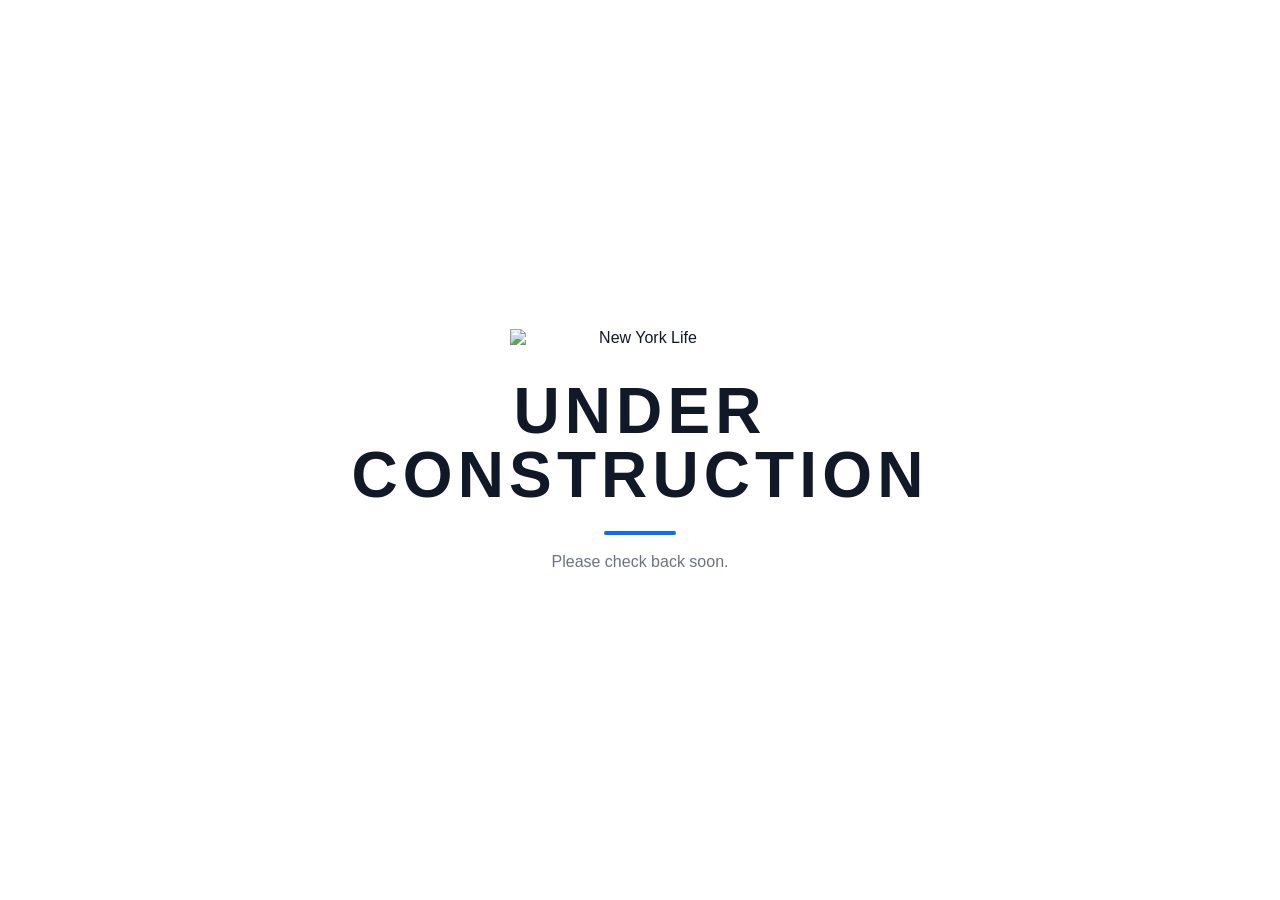
==== index.html @ 52752fb8 "Refactored name for websites index file.  Added new index file for construction landing page" ====
<!DOCTYPE html>
<html lang="en">
<head>
  <meta charset="UTF-8" />
  <meta name="viewport" content="width=device-width, initial-scale=1.0" />
  <meta name="robots" content="noindex, nofollow" />
  <title>Under Construction</title>
  <link rel="icon" type="image/svg+xml" href="favicon.svg" />
  <style>
    :root {
      --nyl-blue: #0a6cff;
      --text: #111827;
      --muted: #6b7280;
      --bg: #ffffff;
    }

    * {
      box-sizing: border-box;
    }

    html,
    body {
      width: 100%;
      min-height: 100%;
      margin: 0;
    }

    body {
      min-height: 100vh;
      display: grid;
      place-items: center;
      background: var(--bg);
      color: var(--text);
      font-family: Arial, Helvetica, sans-serif;
    }

    main {
      width: min(92vw, 640px);
      padding: 48px 24px;
      text-align: center;
    }

    .logo {
      display: block;
      width: min(260px, 72vw);
      height: auto;
      margin: 0 auto 32px;
    }

    h1 {
      margin: 0;
      font-size: clamp(2rem, 7vw, 4rem);
      line-height: 1;
      letter-spacing: 0.08em;
      font-weight: 700;
      text-transform: uppercase;
    }

    .line {
      width: 72px;
      height: 4px;
      margin: 24px auto 0;
      border-radius: 999px;
      background: var(--nyl-blue);
    }

    p {
      margin: 18px 0 0;
      color: var(--muted);
      font-size: 1rem;
    }
  </style>
</head>
<body>
<main>
  <img class="logo" src="logo.svg" alt="New York Life" />
  <h1>Under Construction</h1>
  <div class="line" aria-hidden="true"></div>
  <p>Please check back soon.</p>
</main>
</body>
</html>
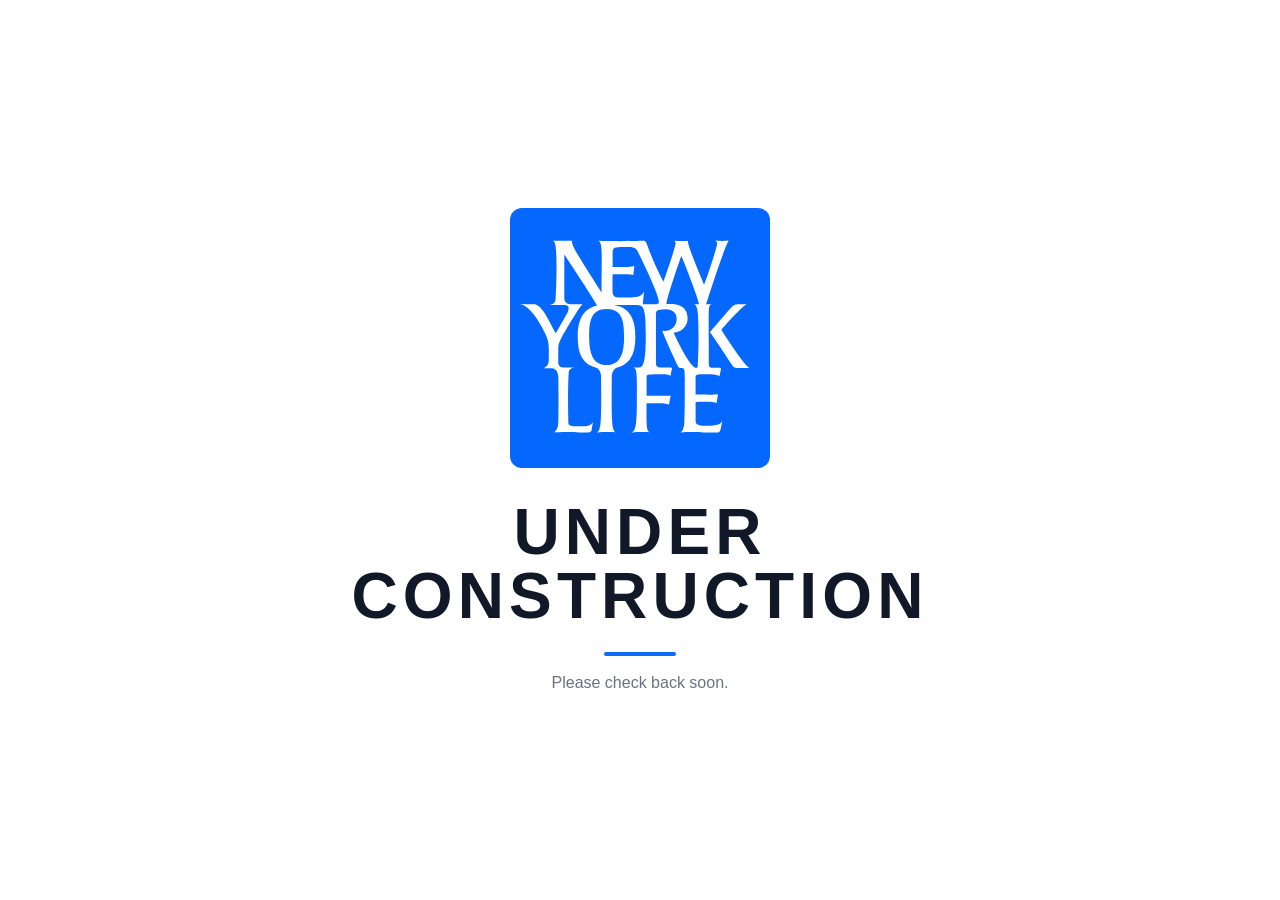
==== commit ab06d2ab: "Added logo images" ====
--- a/index.html
+++ b/index.html
@@ -5,7 +5,7 @@
   <meta name="viewport" content="width=device-width, initial-scale=1.0" />
   <meta name="robots" content="noindex, nofollow" />
   <title>Under Construction</title>
-  <link rel="icon" type="image/svg+xml" href="favicon.svg" />
+  <link rel="icon" type="image/svg+xml" href="images/favicon.svg" />
   <style>
     :root {
       --nyl-blue: #0a6cff;
@@ -73,7 +73,7 @@
 </head>
 <body>
 <main>
-  <img class="logo" src="logo.svg" alt="New York Life" />
+  <img class="logo" src="images/logo.svg" alt="New York Life" />
   <h1>Under Construction</h1>
   <div class="line" aria-hidden="true"></div>
   <p>Please check back soon.</p>
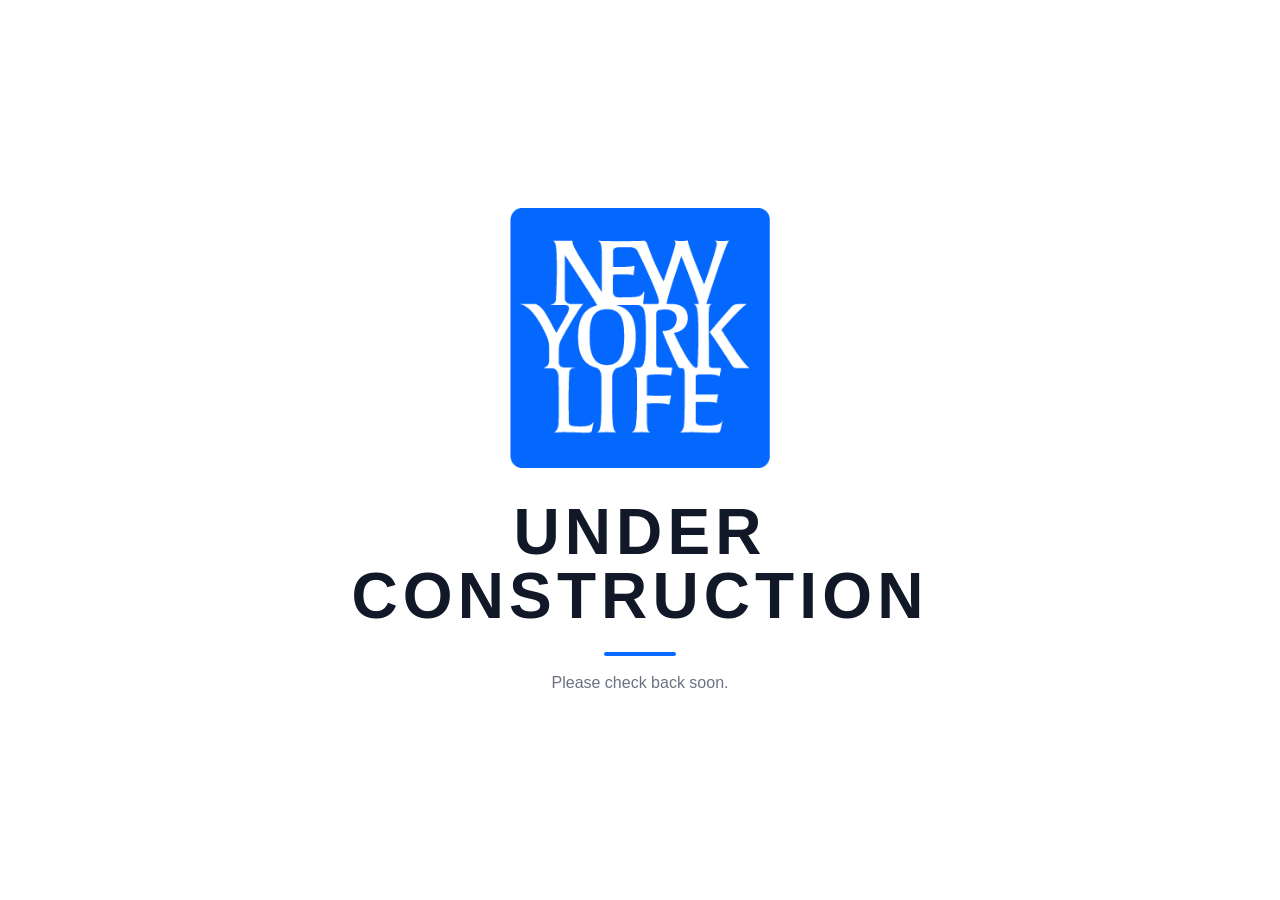
==== commit a5d37cdc: "fixed logo image" ====
--- a/index.html
+++ b/index.html
@@ -73,7 +73,7 @@
 </head>
 <body>
 <main>
-  <img class="logo" src="images/logo.svg" alt="New York Life" />
+  <img class="logo" src="images/logo.png" alt="New York Life" />
   <h1>Under Construction</h1>
   <div class="line" aria-hidden="true"></div>
   <p>Please check back soon.</p>
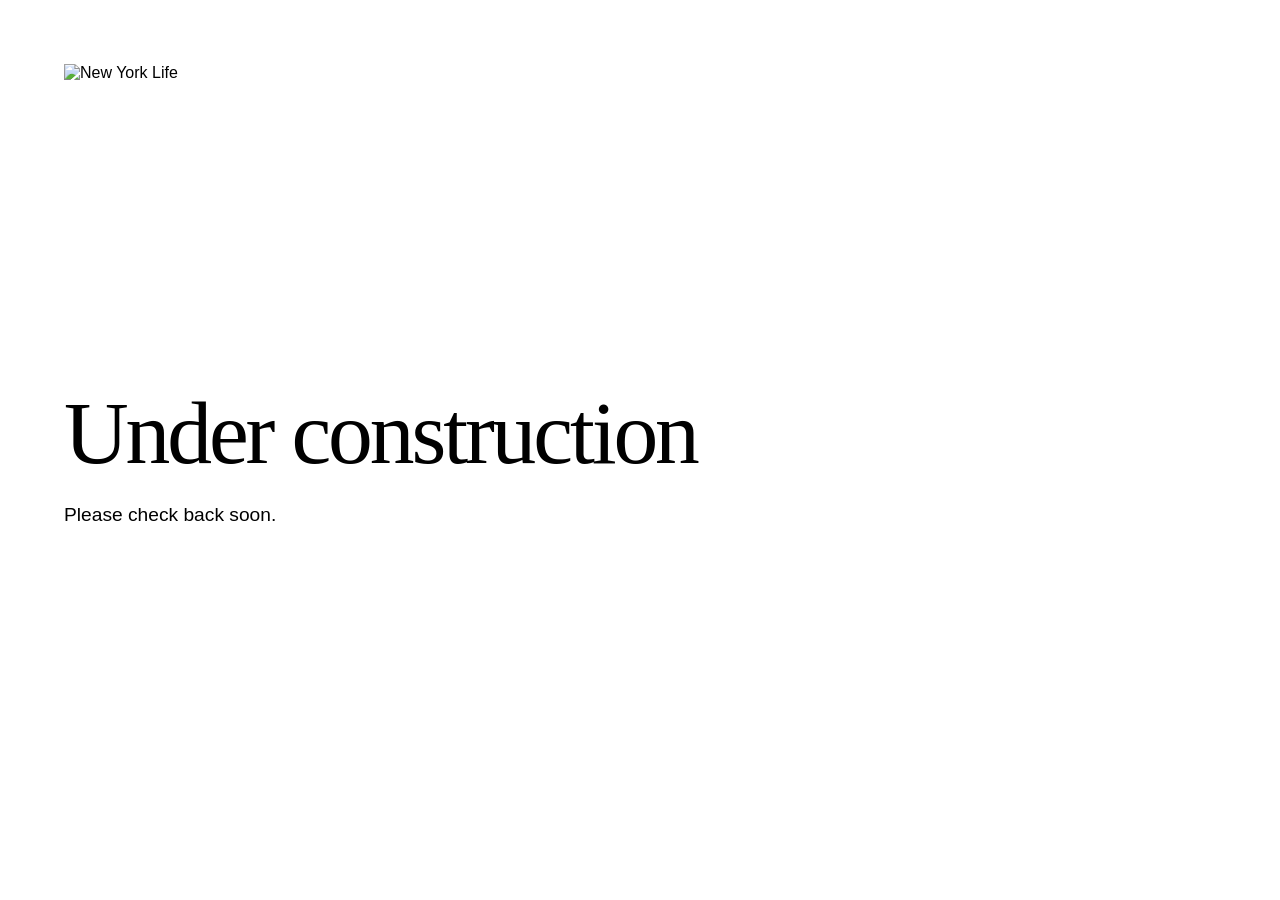
==== commit 33a016e8: "Updated to make guidelines" ====
--- a/index.html
+++ b/index.html
@@ -4,14 +4,14 @@
   <meta charset="UTF-8" />
   <meta name="viewport" content="width=device-width, initial-scale=1.0" />
   <meta name="robots" content="noindex, nofollow" />
-  <title>Under Construction</title>
-  <link rel="icon" type="image/svg+xml" href="images/favicon.svg" />
+  <meta name="theme-color" content="#0468FF" />
+  <title>Under construction | New York Life</title>
+  <link rel="icon" type="image/svg+xml" href="favicon.svg" />
   <style>
     :root {
-      --nyl-blue: #0a6cff;
-      --text: #111827;
-      --muted: #6b7280;
-      --bg: #ffffff;
+      --nyl-blue: #0468FF;
+      --text: #000000;
+      --background: #FFFFFF;
     }
 
     * {
@@ -27,56 +27,82 @@
 
     body {
       min-height: 100vh;
-      display: grid;
-      place-items: center;
-      background: var(--bg);
+      background: var(--background);
       color: var(--text);
       font-family: Arial, Helvetica, sans-serif;
     }
 
-    main {
-      width: min(92vw, 640px);
-      padding: 48px 24px;
-      text-align: center;
+    .page {
+      min-height: 100vh;
+      display: flex;
+      flex-direction: column;
+      padding: clamp(32px, 5vw, 72px);
+    }
+
+    .brand {
+      align-self: flex-start;
     }
 
     .logo {
       display: block;
-      width: min(260px, 72vw);
+      width: 9vmax;
+      min-width: 72px;
+      max-width: 150px;
       height: auto;
-      margin: 0 auto 32px;
+    }
+
+    main {
+      flex: 1;
+      display: flex;
+      flex-direction: column;
+      justify-content: center;
+      max-width: 760px;
+      padding: clamp(48px, 8vh, 112px) 0;
     }
 
     h1 {
       margin: 0;
-      font-size: clamp(2rem, 7vw, 4rem);
-      line-height: 1;
-      letter-spacing: 0.08em;
-      font-weight: 700;
-      text-transform: uppercase;
-    }
-
-    .line {
-      width: 72px;
-      height: 4px;
-      margin: 24px auto 0;
-      border-radius: 999px;
-      background: var(--nyl-blue);
+      font-family: Georgia, "Times New Roman", serif;
+      font-size: clamp(2.75rem, 7vw, 6rem);
+      font-weight: 400;
+      line-height: 0.98;
+      letter-spacing: -0.035em;
     }
 
     p {
-      margin: 18px 0 0;
-      color: var(--muted);
-      font-size: 1rem;
+      margin: 24px 0 0;
+      max-width: 36rem;
+      font-size: clamp(1rem, 1.5vw, 1.25rem);
+      line-height: 1.5;
+    }
+
+    @media (max-width: 640px) {
+      .page {
+        padding: 32px 24px;
+      }
+
+      .logo {
+        width: 18vw;
+        min-width: 72px;
+        max-width: 96px;
+      }
+
+      main {
+        padding: 64px 0 96px;
+      }
     }
   </style>
 </head>
 <body>
-<main>
-  <img class="logo" src="images/logo.png" alt="New York Life" />
-  <h1>Under Construction</h1>
-  <div class="line" aria-hidden="true"></div>
-  <p>Please check back soon.</p>
-</main>
+<div class="page">
+  <header class="brand" aria-label="New York Life">
+    <img class="logo" src="logo.svg" alt="New York Life" />
+  </header>
+
+  <main>
+    <h1>Under construction</h1>
+    <p>Please check back soon.</p>
+  </main>
+</div>
 </body>
 </html>
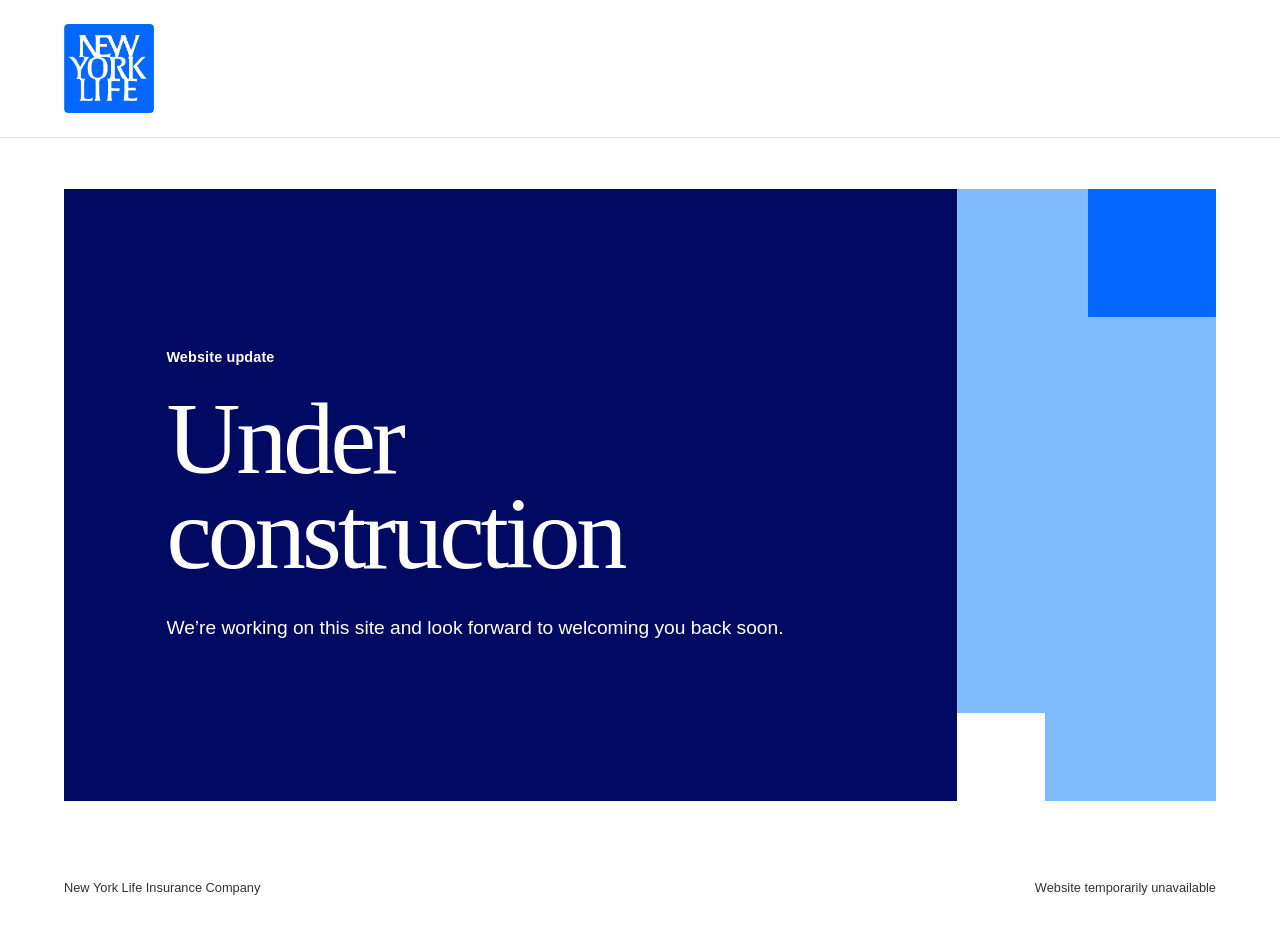
==== commit aa49c57e: "Updated to look more official" ====
--- a/index.html
+++ b/index.html
@@ -6,20 +6,20 @@
   <meta name="robots" content="noindex, nofollow" />
   <meta name="theme-color" content="#0468FF" />
   <title>Under construction | New York Life</title>
-  <link rel="icon" type="image/svg+xml" href="favicon.svg" />
+  <link rel="icon" type="image/svg+xml" href="images/favicon.svg" />
   <style>
     :root {
       --nyl-blue: #0468FF;
-      --text: #000000;
-      --background: #FFFFFF;
-    }
-
-    * {
-      box-sizing: border-box;
-    }
-
-    html,
-    body {
+      --nyl-dark-blue: #000A62;
+      --nyl-light-blue: #80BAFF;
+      --white: #FFFFFF;
+      --black: #000000;
+      --light-gray: #E3E0DD;
+    }
+
+    * { box-sizing: border-box; }
+
+    html, body {
       width: 100%;
       min-height: 100%;
       margin: 0;
@@ -27,82 +27,183 @@
 
     body {
       min-height: 100vh;
-      background: var(--background);
-      color: var(--text);
+      background: var(--white);
+      color: var(--black);
       font-family: Arial, Helvetica, sans-serif;
-    }
-
-    .page {
+      -webkit-font-smoothing: antialiased;
+    }
+
+    .site-shell {
       min-height: 100vh;
-      display: flex;
-      flex-direction: column;
-      padding: clamp(32px, 5vw, 72px);
-    }
-
-    .brand {
-      align-self: flex-start;
+      display: grid;
+      grid-template-rows: auto 1fr auto;
+    }
+
+    .site-header {
+      display: flex;
+      align-items: center;
+      min-height: 112px;
+      padding: 24px clamp(24px, 5vw, 72px);
+      background: var(--white);
+      border-bottom: 1px solid var(--light-gray);
     }
 
     .logo {
       display: block;
-      width: 9vmax;
-      min-width: 72px;
-      max-width: 150px;
+      width: clamp(72px, 7vw, 96px);
       height: auto;
     }
 
-    main {
-      flex: 1;
+    .hero-wrap {
+      display: flex;
+      align-items: stretch;
+      padding: clamp(24px, 4vw, 56px) clamp(24px, 5vw, 72px) clamp(40px, 6vw, 80px);
+    }
+
+    .hero {
+      position: relative;
+      width: 100%;
+      min-height: min(640px, 68vh);
+      display: grid;
+      grid-template-columns: minmax(0, 1.55fr) minmax(220px, 0.45fr);
+      overflow: hidden;
+      background: var(--nyl-dark-blue);
+    }
+
+    .hero-copy {
       display: flex;
       flex-direction: column;
       justify-content: center;
-      max-width: 760px;
-      padding: clamp(48px, 8vh, 112px) 0;
+      padding: clamp(48px, 8vw, 112px);
+      color: var(--white);
+    }
+
+    .eyebrow {
+      margin: 0 0 24px;
+      font-size: 0.9rem;
+      font-weight: 700;
+      line-height: 1.3;
+      letter-spacing: 0.01em;
     }
 
     h1 {
+      max-width: 780px;
       margin: 0;
       font-family: Georgia, "Times New Roman", serif;
-      font-size: clamp(2.75rem, 7vw, 6rem);
+      font-size: clamp(3.3rem, 8vw, 7.4rem);
       font-weight: 400;
-      line-height: 0.98;
-      letter-spacing: -0.035em;
-    }
-
-    p {
-      margin: 24px 0 0;
-      max-width: 36rem;
-      font-size: clamp(1rem, 1.5vw, 1.25rem);
+      line-height: 0.93;
+      letter-spacing: -0.04em;
+    }
+
+    .message {
+      max-width: 620px;
+      margin: 32px 0 0;
+      font-size: clamp(1.05rem, 1.5vw, 1.3rem);
+      line-height: 1.55;
+    }
+
+    .accent {
+      position: relative;
+      background: var(--nyl-light-blue);
+      overflow: hidden;
+    }
+
+    .accent::before {
+      content: "";
+      position: absolute;
+      width: 190px;
+      height: 190px;
+      right: -62px;
+      top: -62px;
+      background: var(--nyl-blue);
+    }
+
+    .accent::after {
+      content: "";
+      position: absolute;
+      width: 130px;
+      height: 130px;
+      left: -42px;
+      bottom: -42px;
+      background: var(--white);
+    }
+
+    .site-footer {
+      display: flex;
+      justify-content: space-between;
+      gap: 24px;
+      padding: 0 clamp(24px, 5vw, 72px) 28px;
+      color: #333333;
+      font-size: 0.8rem;
       line-height: 1.5;
     }
 
-    @media (max-width: 640px) {
-      .page {
-        padding: 32px 24px;
-      }
-
-      .logo {
-        width: 18vw;
-        min-width: 72px;
-        max-width: 96px;
-      }
-
-      main {
-        padding: 64px 0 96px;
+    @media (max-width: 760px) {
+      .site-header {
+        min-height: 96px;
+      }
+
+      .hero-wrap {
+        padding-top: 24px;
+      }
+
+      .hero {
+        min-height: 600px;
+        grid-template-columns: 1fr;
+        grid-template-rows: 1fr 118px;
+      }
+
+      .hero-copy {
+        padding: 56px 32px 64px;
+      }
+
+      h1 {
+        font-size: clamp(3.3rem, 16vw, 5rem);
+      }
+
+      .accent::before {
+        width: 130px;
+        height: 130px;
+        right: -40px;
+        top: -40px;
+      }
+
+      .accent::after {
+        width: 92px;
+        height: 92px;
+        left: -30px;
+        bottom: -30px;
+      }
+
+      .site-footer {
+        flex-direction: column;
+        gap: 6px;
       }
     }
   </style>
 </head>
 <body>
-<div class="page">
-  <header class="brand" aria-label="New York Life">
-    <img class="logo" src="logo.svg" alt="New York Life" />
+<div class="site-shell">
+  <header class="site-header" aria-label="New York Life">
+    <img class="logo" src="images/logo.png" alt="New York Life" />
   </header>
 
-  <main>
-    <h1>Under construction</h1>
-    <p>Please check back soon.</p>
+  <main class="hero-wrap">
+    <section class="hero" aria-labelledby="page-title">
+      <div class="hero-copy">
+        <p class="eyebrow">Website update</p>
+        <h1 id="page-title">Under construction</h1>
+        <p class="message">We’re working on this site and look forward to welcoming you back soon.</p>
+      </div>
+      <div class="accent" aria-hidden="true"></div>
+    </section>
   </main>
+
+  <footer class="site-footer">
+    <span>New York Life Insurance Company</span>
+    <span>Website temporarily unavailable</span>
+  </footer>
 </div>
 </body>
 </html>
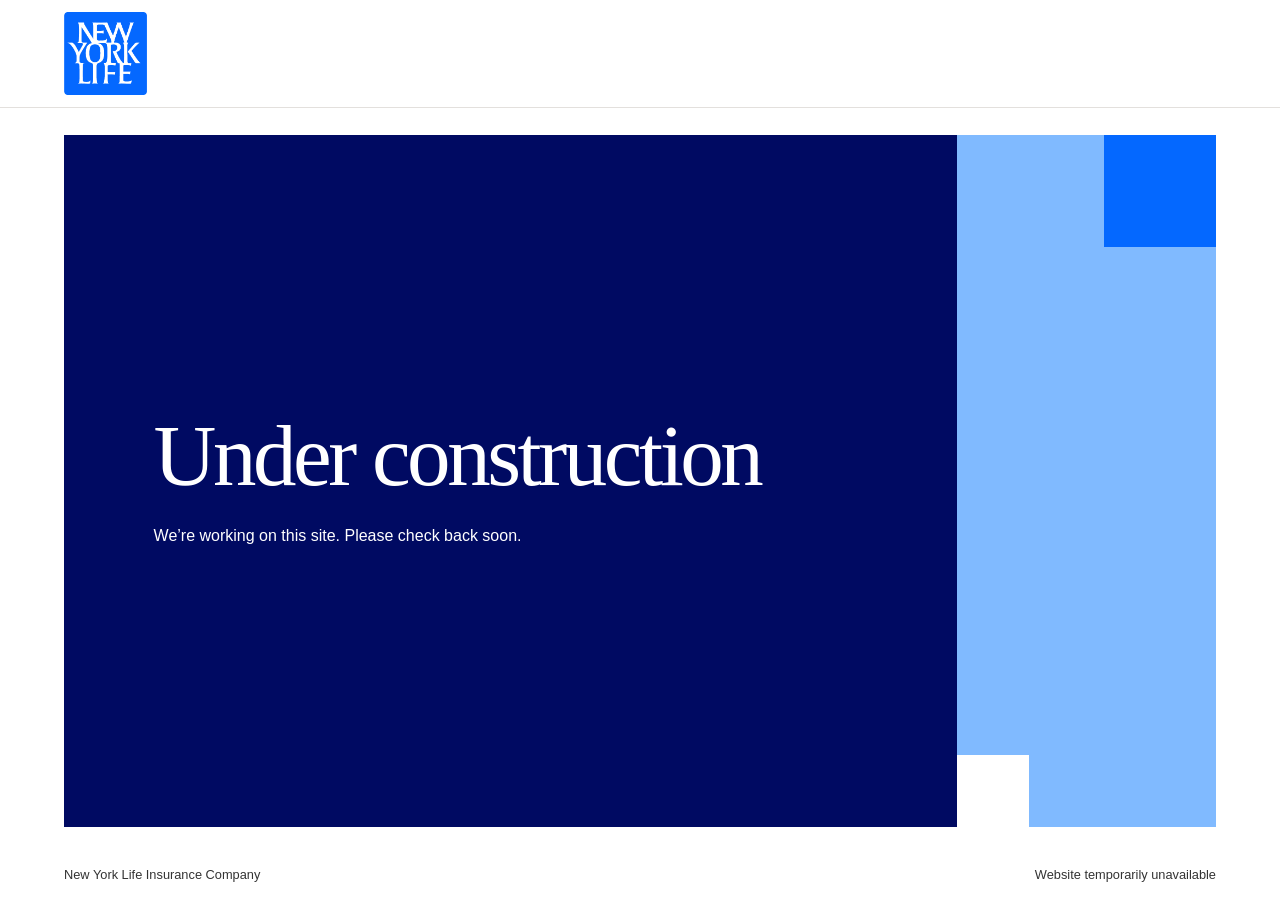
==== commit b4109dbd: "Updated text. Fixing sizing to fit screen" ====
--- a/index.html
+++ b/index.html
@@ -21,12 +21,13 @@
 
     html, body {
       width: 100%;
-      min-height: 100%;
+      height: 100%;
       margin: 0;
     }
 
     body {
       min-height: 100vh;
+      min-height: 100dvh;
       background: var(--white);
       color: var(--black);
       font-family: Arial, Helvetica, sans-serif;
@@ -34,36 +35,41 @@
     }
 
     .site-shell {
-      min-height: 100vh;
+      height: 100vh;
+      height: 100dvh;
+      min-height: 620px;
       display: grid;
-      grid-template-rows: auto 1fr auto;
+      grid-template-rows: auto minmax(0, 1fr) auto;
+      overflow: hidden;
     }
 
     .site-header {
       display: flex;
       align-items: center;
-      min-height: 112px;
-      padding: 24px clamp(24px, 5vw, 72px);
+      height: clamp(86px, 12vh, 112px);
+      padding: 18px clamp(24px, 5vw, 72px);
       background: var(--white);
       border-bottom: 1px solid var(--light-gray);
+      flex-shrink: 0;
     }
 
     .logo {
       display: block;
-      width: clamp(72px, 7vw, 96px);
+      width: clamp(70px, 6.5vw, 92px);
       height: auto;
     }
 
     .hero-wrap {
-      display: flex;
-      align-items: stretch;
-      padding: clamp(24px, 4vw, 56px) clamp(24px, 5vw, 72px) clamp(40px, 6vw, 80px);
+      min-height: 0;
+      display: flex;
+      padding: clamp(20px, 3vh, 36px) clamp(24px, 5vw, 72px);
     }
 
     .hero {
       position: relative;
       width: 100%;
-      min-height: min(640px, 68vh);
+      height: 100%;
+      min-height: 0;
       display: grid;
       grid-template-columns: minmax(0, 1.55fr) minmax(220px, 0.45fr);
       overflow: hidden;
@@ -71,36 +77,29 @@
     }
 
     .hero-copy {
+      min-width: 0;
       display: flex;
       flex-direction: column;
       justify-content: center;
-      padding: clamp(48px, 8vw, 112px);
+      padding: clamp(38px, 7vh, 76px) clamp(42px, 7vw, 112px);
       color: var(--white);
-    }
-
-    .eyebrow {
-      margin: 0 0 24px;
-      font-size: 0.9rem;
-      font-weight: 700;
-      line-height: 1.3;
-      letter-spacing: 0.01em;
     }
 
     h1 {
       max-width: 780px;
       margin: 0;
       font-family: Georgia, "Times New Roman", serif;
-      font-size: clamp(3.3rem, 8vw, 7.4rem);
+      font-size: clamp(3.4rem, 6.8vw, 6.8rem);
       font-weight: 400;
-      line-height: 0.93;
+      line-height: 0.96;
       letter-spacing: -0.04em;
     }
 
     .message {
       max-width: 620px;
-      margin: 32px 0 0;
-      font-size: clamp(1.05rem, 1.5vw, 1.3rem);
-      line-height: 1.55;
+      margin: clamp(22px, 3vh, 32px) 0 0;
+      font-size: clamp(1rem, 1.25vw, 1.25rem);
+      line-height: 1.5;
     }
 
     .accent {
@@ -112,73 +111,85 @@
     .accent::before {
       content: "";
       position: absolute;
-      width: 190px;
-      height: 190px;
-      right: -62px;
-      top: -62px;
+      width: clamp(130px, 12vw, 190px);
+      aspect-ratio: 1;
+      right: -42px;
+      top: -42px;
       background: var(--nyl-blue);
     }
 
     .accent::after {
       content: "";
       position: absolute;
-      width: 130px;
-      height: 130px;
-      left: -42px;
-      bottom: -42px;
+      width: clamp(90px, 8vw, 130px);
+      aspect-ratio: 1;
+      left: -30px;
+      bottom: -30px;
       background: var(--white);
     }
 
     .site-footer {
-      display: flex;
+      min-height: 46px;
+      display: flex;
+      align-items: center;
       justify-content: space-between;
       gap: 24px;
-      padding: 0 clamp(24px, 5vw, 72px) 28px;
+      padding: 10px clamp(24px, 5vw, 72px) 14px;
       color: #333333;
       font-size: 0.8rem;
-      line-height: 1.5;
+      line-height: 1.4;
+    }
+
+    @media (max-height: 760px) and (min-width: 761px) {
+      .site-header {
+        height: 82px;
+        padding-top: 14px;
+        padding-bottom: 14px;
+      }
+
+      .logo { width: 68px; }
+      .hero-wrap { padding-top: 18px; padding-bottom: 18px; }
+      .hero-copy { padding-top: 34px; padding-bottom: 34px; }
+      h1 { font-size: clamp(3.2rem, 6vw, 5.8rem); }
+      .message { margin-top: 20px; }
+      .site-footer { min-height: 40px; padding-top: 8px; padding-bottom: 10px; }
     }
 
     @media (max-width: 760px) {
+      .site-shell {
+        height: auto;
+        min-height: 100vh;
+        min-height: 100dvh;
+        overflow: visible;
+      }
+
       .site-header {
-        min-height: 96px;
+        height: 92px;
       }
 
       .hero-wrap {
-        padding-top: 24px;
+        padding: 20px 20px 24px;
       }
 
       .hero {
-        min-height: 600px;
+        min-height: 560px;
+        height: auto;
         grid-template-columns: 1fr;
-        grid-template-rows: 1fr 118px;
+        grid-template-rows: minmax(0, 1fr) 96px;
       }
 
       .hero-copy {
-        padding: 56px 32px 64px;
+        padding: 48px 30px 54px;
       }
 
       h1 {
-        font-size: clamp(3.3rem, 16vw, 5rem);
-      }
-
-      .accent::before {
-        width: 130px;
-        height: 130px;
-        right: -40px;
-        top: -40px;
-      }
-
-      .accent::after {
-        width: 92px;
-        height: 92px;
-        left: -30px;
-        bottom: -30px;
+        font-size: clamp(3.1rem, 15vw, 5rem);
       }
 
       .site-footer {
         flex-direction: column;
-        gap: 6px;
+        align-items: flex-start;
+        gap: 4px;
       }
     }
   </style>
@@ -192,9 +203,8 @@
   <main class="hero-wrap">
     <section class="hero" aria-labelledby="page-title">
       <div class="hero-copy">
-        <p class="eyebrow">Website update</p>
         <h1 id="page-title">Under construction</h1>
-        <p class="message">We’re working on this site and look forward to welcoming you back soon.</p>
+        <p class="message">We’re working on this site. Please check back soon.</p>
       </div>
       <div class="accent" aria-hidden="true"></div>
     </section>
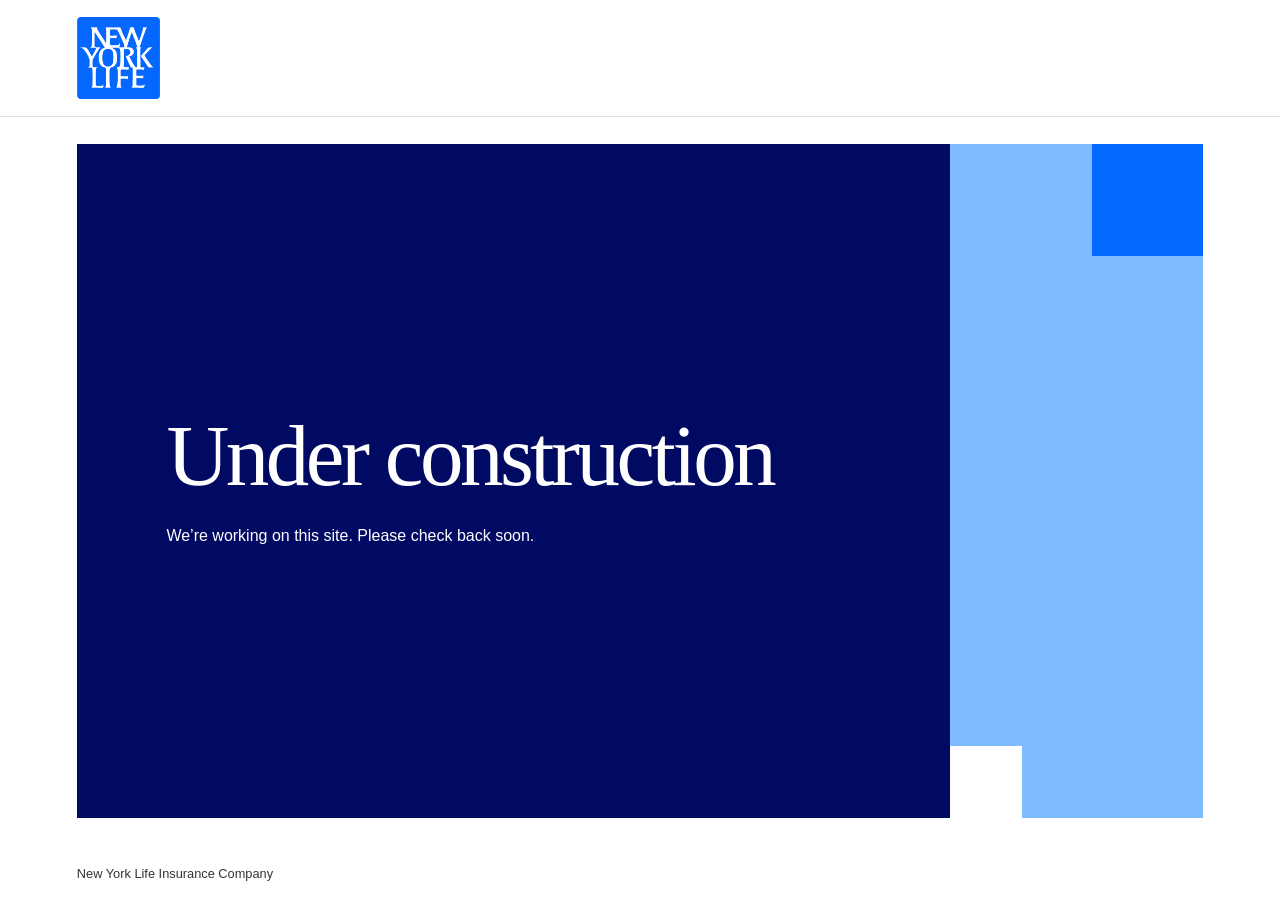
==== commit a5e44bd2: "Updated text. Fixing sizing to fit screen" ====
--- a/index.html
+++ b/index.html
@@ -46,8 +46,8 @@
     .site-header {
       display: flex;
       align-items: center;
-      height: clamp(86px, 12vh, 112px);
-      padding: 18px clamp(24px, 5vw, 72px);
+      height: clamp(96px, 13vh, 124px);
+      padding: 22px clamp(32px, 6vw, 88px);
       background: var(--white);
       border-bottom: 1px solid var(--light-gray);
       flex-shrink: 0;
@@ -62,7 +62,7 @@
     .hero-wrap {
       min-height: 0;
       display: flex;
-      padding: clamp(20px, 3vh, 36px) clamp(24px, 5vw, 72px);
+      padding: clamp(20px, 3vh, 34px) clamp(32px, 6vw, 88px) clamp(28px, 4vh, 44px);
     }
 
     .hero {
@@ -134,7 +134,7 @@
       align-items: center;
       justify-content: space-between;
       gap: 24px;
-      padding: 10px clamp(24px, 5vw, 72px) 14px;
+      padding: 6px clamp(32px, 6vw, 88px) 12px;
       color: #333333;
       font-size: 0.8rem;
       line-height: 1.4;
@@ -142,13 +142,13 @@
 
     @media (max-height: 760px) and (min-width: 761px) {
       .site-header {
-        height: 82px;
-        padding-top: 14px;
-        padding-bottom: 14px;
-      }
-
-      .logo { width: 68px; }
-      .hero-wrap { padding-top: 18px; padding-bottom: 18px; }
+        height: 88px;
+        padding-top: 16px;
+        padding-bottom: 16px;
+      }
+
+      .logo { width: 70px; }
+      .hero-wrap { padding-top: 18px; padding-bottom: 28px; }
       .hero-copy { padding-top: 34px; padding-bottom: 34px; }
       h1 { font-size: clamp(3.2rem, 6vw, 5.8rem); }
       .message { margin-top: 20px; }
@@ -212,7 +212,6 @@
 
   <footer class="site-footer">
     <span>New York Life Insurance Company</span>
-    <span>Website temporarily unavailable</span>
   </footer>
 </div>
 </body>
